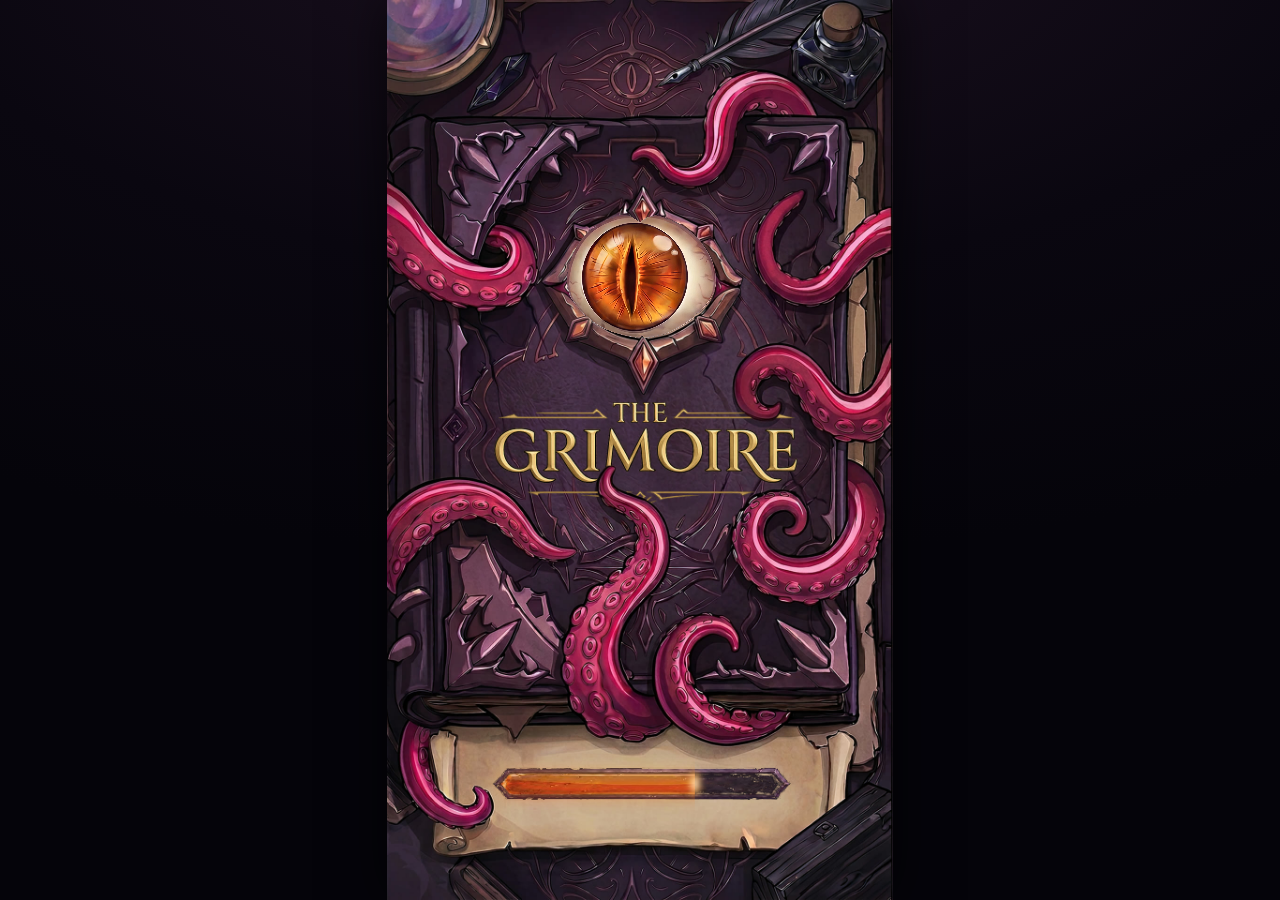
==== index.html @ 3f58298d "Deploy MyGrimoire Mini App" ====
<!doctype html>
<html lang="ru">
  <head>
    <meta charset="UTF-8" />
    <meta name="viewport" content="width=device-width, initial-scale=1.0, maximum-scale=1.0, user-scalable=no, viewport-fit=cover" />
    <title>MyGrimoire</title>
    <link rel="stylesheet" href="fonts/fonts_local.css" />
    <script src="https://telegram.org/js/telegram-web-app.js"></script>
    <script type="module" crossorigin src="./assets/index-CWEwtR5I.js"></script>
    <link rel="stylesheet" crossorigin href="./assets/index-DqoC2lHq.css">
  </head>
  <body>
    <div id="root"></div>
  </body>
</html>
---- fonts/fonts_local.css ----
/* Локальные шрифты макета.

   Noto Serif — ВАРИАТИВНЫЙ (wght 100..900). Раньше здесь стояли отдельные
   @font-face на 400 и 700 поверх одного и того же файла: браузер считал, что
   других начертаний нет, и синтезировал 500/600 (искусственное «ожирение»).
   В макете реально используются Noto Serif Medium 500 (подписи статистики,
   имена квестов) и SemiBold 600 (тексты в баблах) — теперь они настоящие.

   Brawler — статический, только 400/700, кириллицы в нём нет: цифры/латиница
   идут Brawler'ом, всё остальное подхватывает Noto Serif (см. --font-display). */

/* ── Noto Serif variable ─────────────────────────────────────────────────── */
@font-face {
  font-family: 'Noto Serif';
  font-style: normal;
  font-weight: 100 900;
  font-stretch: 100%;
  font-display: swap;
  src: url(NotoSerif-var-lat.woff2) format('woff2');
  unicode-range: U+0000-00FF, U+0131, U+0152-0153, U+02BB-02BC, U+02C6, U+02DA, U+02DC, U+0304, U+0308, U+0329, U+2000-206F, U+20AC, U+2122, U+2191, U+2193, U+2212, U+2215, U+FEFF, U+FFFD;
}
@font-face {
  font-family: 'Noto Serif';
  font-style: normal;
  font-weight: 100 900;
  font-stretch: 100%;
  font-display: swap;
  src: url(NotoSerif-var-latext.woff2) format('woff2');
  unicode-range: U+0100-02BA, U+02BD-02C5, U+02C7-02CC, U+02CE-02D7, U+02DD-02FF, U+0304, U+0308, U+0329, U+1D00-1DBF, U+1E00-1E9F, U+1EF2-1EFF, U+2020, U+20A0-20AB, U+20AD-20C0, U+2113, U+2C60-2C7F, U+A720-A7FF;
}
@font-face {
  font-family: 'Noto Serif';
  font-style: normal;
  font-weight: 100 900;
  font-stretch: 100%;
  font-display: swap;
  src: url(NotoSerif-var-cyr.woff2) format('woff2');
  unicode-range: U+0301, U+0400-045F, U+0490-0491, U+04B0-04B1, U+2116;
}
@font-face {
  font-family: 'Noto Serif';
  font-style: normal;
  font-weight: 100 900;
  font-stretch: 100%;
  font-display: swap;
  src: url(NotoSerif-var-cyrext.woff2) format('woff2');
  unicode-range: U+0460-052F, U+1C80-1C8A, U+20B4, U+2DE0-2DFF, U+A640-A69F, U+FE2E-FE2F;
}

/* ── Brawler (цифры/латиница) ────────────────────────────────────────────── */
@font-face {
  font-family: 'Brawler';
  font-style: normal;
  font-weight: 400;
  font-display: swap;
  src: url(Brawler-400-lat.woff2) format('woff2');
  unicode-range: U+0000-00FF, U+0131, U+0152-0153, U+02BB-02BC, U+02C6, U+02DA, U+02DC, U+0304, U+0308, U+0329, U+2000-206F, U+20AC, U+2122, U+2191, U+2193, U+2212, U+2215, U+FEFF, U+FFFD;
}
@font-face {
  font-family: 'Brawler';
  font-style: normal;
  font-weight: 700;
  font-display: swap;
  src: url(Brawler-700-lat.woff2) format('woff2');
  unicode-range: U+0000-00FF, U+0131, U+0152-0153, U+02BB-02BC, U+02C6, U+02DA, U+02DC, U+0304, U+0308, U+0329, U+2000-206F, U+20AC, U+2122, U+2191, U+2193, U+2212, U+2215, U+FEFF, U+FFFD;
}
---- assets/index-DqoC2lHq.css ----
.overlay-root{position:absolute;top:0;right:0;bottom:0;left:0;z-index:900;opacity:0;transition:opacity .45s ease}.overlay-root.visible{opacity:1}.overlay-backdrop{position:absolute;top:0;right:0;bottom:0;left:0;background:#060403b8;backdrop-filter:blur(5px);-webkit-backdrop-filter:blur(5px)}.overlay-target-glow{position:absolute;border-radius:16px;box-shadow:0 0 22px 6px #fffaf580,0 0 44px 14px #fff0e647;pointer-events:none;animation:targetPulse 1.7s ease-in-out infinite}@keyframes targetPulse{0%,to{box-shadow:0 0 22px 6px #fffaf580,0 0 44px 14px #fff0e647}50%{box-shadow:0 0 30px 9px #ffffffb3,0 0 56px 20px #fff5eb66}}.overlay-content{position:absolute;left:16px;right:16px;display:flex;align-items:flex-start;gap:12px;pointer-events:none}.overlay-bubble{flex:1;background:#1a1310;border:1px solid #4a3422;border-radius:4px 14px 14px;padding:14px 16px;font-size:15px;line-height:1.45;color:var(--txt);box-shadow:0 6px 24px #00000080;animation:bubbleIn .5s ease both}@keyframes bubbleIn{0%{opacity:0;transform:translateY(10px)}to{opacity:1;transform:translateY(0)}}.overlay-catcher{position:absolute;top:0;right:0;bottom:0;left:0;z-index:900}.tutor-head{position:absolute;left:4%;top:56.7%;width:37.2%;height:auto;filter:drop-shadow(0 6px 16px rgba(0,0,0,.55));transform-origin:30% top;animation:tutorHeadIn .5s cubic-bezier(.22,1.2,.4,1) both,headIdle 3.6s ease-in-out .5s infinite;z-index:2;pointer-events:none}@keyframes tutorHeadIn{0%{opacity:0;transform:translateY(-30px) scale(.9)}to{opacity:1;transform:translateY(0) scale(1)}}.tutor-bubble{position:absolute;left:46%;top:59%;width:44%;aspect-ratio:433 / 243;min-height:0;background:url(../img/tutor_bubble.png) no-repeat;background-size:100% 100%;display:flex;align-items:center;padding:4px 14px 24px 18px;animation:tutorBubbleIn .4s ease .28s both;z-index:2;pointer-events:none}.tutor-text{font-family:var(--font-ui);font-weight:600;font-size:2.96cqw;letter-spacing:.04em;line-height:normal;color:#14101a;width:100%;text-align:center}.topbar{--hud-icon-center-y: calc(3.19cqw + 28.7cqw * 134 / 310 * .52);flex-shrink:0;position:relative;width:100%;height:16.5cqw;z-index:20;padding-top:var(--safe-top)}.hud-plaque{position:absolute;top:3.19cqw;width:28.7cqw;aspect-ratio:310 / 134}.streak-plaque{left:1.76cqw}.souls-plaque{left:29.9cqw}.hud-plaque-bg{position:absolute;top:0;right:0;bottom:0;left:0;width:100%;height:100%;object-fit:fill}.hud-plaque-icon{position:absolute;left:25.3%;top:52%;transform:translate(-50%,-50%);object-fit:contain}.hud-flame{height:63%;width:auto;transform:translate(-50%,-50%) rotate(-12.26deg)}.hud-orb{height:74.6%;width:auto}.hud-plaque-num{position:absolute;left:64.8%;top:50.7%;transform:translate(-50%,-50%);font-family:var(--font-display);font-weight:700;font-size:4.63cqw;color:#f2d0e3;text-shadow:0 0 2.56cqw #c71212;letter-spacing:.04em;white-space:nowrap}.souls-plaque .hud-plaque-num{text-shadow:0 0 2.56cqw rgba(240,140,40,.85)}.freeze-badge{position:absolute;left:62cqw;top:5cqw;display:flex;align-items:center;gap:5px;font-size:3cqw;color:var(--frost);background:#3c6e8c40;border:1px solid rgba(120,180,210,.35);border-radius:20px;padding:1cqw 2.5cqw;z-index:5}.gear-btn{position:absolute;left:87cqw;top:calc(var(--hud-icon-center-y) - 5cqw);width:10cqw;height:10cqw;background:none;border:0;padding:0;z-index:5;filter:drop-shadow(0 4px 8px rgba(0,0,0,.6))}.gear-plate{position:absolute;top:0;right:0;bottom:0;left:0;width:100%;height:100%;object-fit:contain}.gear-icon{position:absolute;left:50%;top:50%;width:60%;height:60%;transform:translate(-50%,-50%);object-fit:contain}.tabbar{flex-shrink:0;position:relative;width:100%;aspect-ratio:1080 / 344;z-index:10;margin-bottom:var(--safe-bottom)}.tabbar-bg{position:absolute;top:0;right:0;bottom:0;left:0;width:100%;height:100%;object-fit:contain;object-position:bottom;pointer-events:none}.tab-soul-frost-source{position:absolute;left:39.63%;top:18.9%;width:20.74%;aspect-ratio:1;object-fit:fill;opacity:0;pointer-events:none}.tab-zone{position:absolute;top:0;bottom:0;width:20%;background:none;z-index:2;outline:none}.tab-zone:focus,.tab-zone:focus-visible{outline:none}.tab-zone:active{transform:scale(.96)}.tab-active-replacement{position:absolute;aspect-ratio:1;transform:translate(-50%,-50%);pointer-events:none;z-index:2}.tab-active-eraser{position:absolute;top:0;right:0;bottom:0;left:0;background:#221823;-webkit-mask-image:var(--inactive-icon-mask);mask-image:var(--inactive-icon-mask);-webkit-mask-repeat:no-repeat;mask-repeat:no-repeat;-webkit-mask-position:center;mask-position:center;-webkit-mask-size:115% 115%;mask-size:115% 115%;transform:translate(var(--eraser-x, 0%),var(--eraser-y, 0%))}.tab-active-icon{position:absolute;top:0;right:0;bottom:0;left:0;width:100%;height:100%;object-fit:contain;filter:drop-shadow(0 0 7px rgba(255,150,50,.7))}.tab-dot{position:absolute;top:45.6%;width:1.8%;aspect-ratio:1;transform:translate(-50%);border-radius:50%;background:radial-gradient(circle at 40% 35%,#ffd27a,#ff8a2a 40%,#f0561e 75%);box-shadow:0 0 4px 1px #ff8c28d9;z-index:3;animation:dotPulse 1.6s ease-in-out infinite}@keyframes dotPulse{0%,to{transform:translate(-50%) scale(1);opacity:.95}50%{transform:translate(-50%) scale(1.15);opacity:1}}.popup-backdrop{position:fixed;top:0;right:0;bottom:0;left:0;z-index:800;background:#050302b3;backdrop-filter:blur(5px);-webkit-backdrop-filter:blur(5px);display:flex;align-items:center;justify-content:center;padding:24px;animation:fadeInPlain .45s ease}.popup-plaque{position:relative;z-index:2;background:linear-gradient(180deg,#1e1510,#110b07);border:1px solid var(--line2);border-radius:18px;padding:22px 20px;max-width:400px;text-align:center;box-shadow:0 10px 40px #0009;animation:plaqueIn .5s cubic-bezier(.2,.9,.3,1.2) both}.popup-plaque h3{font-size:17px;color:var(--gold);margin-bottom:10px}.popup-plaque p{font-size:14px;line-height:1.45;color:var(--txt);margin:0 0 6px}.popup-hint{font-size:12px!important;color:var(--dim)!important;font-style:italic}.streak-popup h3{color:var(--accent);text-shadow:0 0 14px rgba(255,140,40,.5)}.streak-tutor-backdrop{position:absolute;top:0;right:0;bottom:0;left:0;z-index:800;animation:fadeInPlain .35s ease}.st-dim{position:absolute;top:0;right:0;bottom:0;left:0;background:#0006;backdrop-filter:blur(.7cqw);-webkit-backdrop-filter:blur(.7cqw)}.st-topbar-ghost{position:absolute;top:0;left:0;width:100%;height:17.5cqw;padding-top:var(--safe-top);z-index:3;pointer-events:none}.st-bubble{position:absolute;left:10.83%;top:9.79%;width:42.04%;aspect-ratio:454 / 262.664;z-index:2;animation:plaqueIn .5s cubic-bezier(.2,.9,.3,1.2) both}.st-bubble-bg{position:absolute;top:0;right:0;bottom:0;left:0;width:100%;height:100%}.st-bubble-text{position:absolute;left:13.4%;top:22.8%;width:81%;font-family:var(--font-ui);font-weight:600;font-size:2.96cqw;letter-spacing:.04em;line-height:normal;color:#000}.st-head{position:absolute;left:48.43%;top:12.76%;width:37.96%;z-index:2;animation:stHeadIn .55s cubic-bezier(.2,.8,.3,1.1) both,headIdle 3.6s ease-in-out .55s infinite}@keyframes stHeadIn{0%{opacity:0;transform:translate(9%) scale(.92)}to{opacity:1;transform:translate(0) scale(1)}}.chestfull-backdrop{position:absolute;top:0;right:0;bottom:0;left:0;z-index:800;animation:fadeInPlain .35s ease}.cf-ghost{z-index:2;pointer-events:none}.cf-upg-glow .up-chest{filter:drop-shadow(0 0 2.78cqw rgba(255,255,255,.95))}.cf-head{position:absolute;left:1.2%;top:9.58%;width:37.96%;--head-flip: -1;transform:scaleX(-1);z-index:3;animation:cfHeadIn .55s cubic-bezier(.2,.8,.3,1.1) both,headIdle 3.6s ease-in-out .55s infinite}@keyframes cfHeadIn{0%{opacity:0;transform:scaleX(-1) translate(-9%) scale(.92)}to{opacity:1;transform:scaleX(-1) translate(0) scale(1)}}.cf-bubble{position:absolute;left:34.26%;top:4.69%;width:42.5%;aspect-ratio:459 / 331.6;z-index:3;animation:plaqueIn .5s cubic-bezier(.2,.9,.3,1.2) both}.cf-bubble-bg{position:absolute;top:0;right:0;bottom:0;left:0;width:100%;height:100%;transform:scaleX(-1)}.cf-bubble-text{position:absolute;left:6.3%;top:23.2%;width:92%;font-family:var(--font-ui);font-weight:600;font-size:2.87cqw;letter-spacing:.04em;line-height:normal;color:#000}.achpop-backdrop{position:absolute;top:0;right:0;bottom:0;left:0;z-index:800;animation:fadeInPlain .35s ease}.achpop-glow{position:absolute;left:26%;top:22%;width:48%;height:40%;z-index:1;border-radius:41px;background:#9a183a99;filter:blur(34px);pointer-events:none}.achpop-stage{position:absolute;top:0;right:0;bottom:0;left:0;z-index:2}.achpop-stage .particles{position:absolute;left:50%;top:38%;z-index:0}.achpop-stage .particles span{background:radial-gradient(circle,#cfa9bd,#8a5c78 45%,#3d2434);box-shadow:0 0 9px #be649699;opacity:.9}.achpop-tile,.achpop-plate{z-index:2}.achpop-tile{position:absolute;left:28.97%;top:25.63%;width:43.92%;aspect-ratio:1;border-radius:.925926cqw;box-shadow:0 .462963cqw .462963cqw #f2d5e44d;overflow:hidden;animation:plaqueIn .5s cubic-bezier(.2,.9,.3,1.2) both}.achpop-tile:before{content:"";position:absolute;left:-4.2%;top:-7.84%;width:109.57%;height:116.61%;background:url(../img/ach_row_stone_figma.png) 0 0 / 100% 100% no-repeat;pointer-events:none}.achpop-tile-overlay{position:absolute;top:0;right:0;bottom:0;left:0;z-index:1;border-radius:inherit;background:#0000001a;pointer-events:none}.achpop-tile-overlay:after{content:"";position:absolute;top:0;right:0;bottom:0;left:0;border-radius:inherit;padding:.185185cqw;background:linear-gradient(180deg,#654865,#000);-webkit-mask:linear-gradient(#fff 0 0) content-box,linear-gradient(#fff 0 0);-webkit-mask-composite:xor;mask:linear-gradient(#fff 0 0) content-box,linear-gradient(#fff 0 0);mask-composite:exclude}.achpop-tile .ach-sprite,.achpop-badge-fallback{z-index:2}.achpop-badge-fallback{position:absolute;top:12%;right:12%;bottom:12%;left:12%;width:76%;height:76%;object-fit:contain}.achpop-plate{position:absolute;left:28.98%;top:51.72%;width:44.07%;aspect-ratio:476 / 182;border-radius:10px;background:url(../img/ach_tile.png) center / cover no-repeat;overflow:hidden;animation:plaqueIn .55s cubic-bezier(.2,.9,.3,1.2) both}.achpop-plate-inner{position:absolute;top:0;right:0;bottom:0;left:0;border:2px solid #654865;border-radius:10px;background:#0000001a;box-shadow:0 5px 5px #f3d3e34d}.achpop-text{position:absolute;left:6%;right:6%;top:50%;transform:translateY(-50%);text-align:center;font-family:var(--font-ui);font-size:3.24cqw;line-height:1.44;color:#fff}.achpop-name{font-weight:400}.achpop-desc{font-weight:400;opacity:.92;font-size:.82em}.ach-popup-wrap{position:relative;display:flex;align-items:center;justify-content:center}.ach-popup{position:relative;z-index:2;display:flex;flex-direction:column;align-items:center;animation:plaqueIn .5s cubic-bezier(.2,.9,.3,1.2) both}.ach-popup-badge{width:clamp(150px,37cqw,230px);height:auto;filter:drop-shadow(0 0 22px rgba(200,30,50,.55)) drop-shadow(0 8px 16px rgba(0,0,0,.5))}.ach-popup-plate{margin-top:-4px;width:clamp(210px,61cqw,340px);background:linear-gradient(180deg,#322338,#1c1220);border:1.5px solid #4a3050;border-radius:12px;padding:12px 16px;text-align:center;box-shadow:0 8px 22px #00000080}.ach-popup-name{font-family:var(--font-display);font-size:16px;color:var(--gold);margin-bottom:4px}.ach-popup-desc{font-size:12.5px;line-height:1.4;color:var(--txt)}.particles{position:absolute;z-index:1;left:50%;top:50%;pointer-events:none}.particles span{position:absolute;border-radius:50%;background:radial-gradient(circle,#ffd9a0,#ff9a3c 70%);box-shadow:0 0 8px #ffaa46e6}.quest-tutor{position:absolute;top:0;right:0;bottom:0;left:0;z-index:60;pointer-events:none}.qt-dim{position:absolute;top:0;right:0;bottom:0;left:0;background:#0006;backdrop-filter:blur(.7cqw);-webkit-backdrop-filter:blur(.7cqw)}.qt-plus-glow{position:absolute;object-fit:contain;pointer-events:none;filter:drop-shadow(0 0 1.3cqw rgba(255,255,255,.95)) drop-shadow(0 0 2.78cqw rgba(255,255,255,.55));animation:qtPlusPulse 1.6s ease-in-out infinite}@keyframes qtPlusPulse{0%,to{filter:drop-shadow(0 0 1.1cqw rgba(255,255,255,.8)) drop-shadow(0 0 2.2cqw rgba(255,255,255,.4))}50%{filter:drop-shadow(0 0 1.6cqw rgba(255,255,255,1)) drop-shadow(0 0 3.4cqw rgba(255,255,255,.65))}}.qt-head-wrap{position:absolute;left:23.8%;top:56.3%;width:37.96%}.qt-head{display:block;width:100%;height:auto;transform-origin:50% 85%;filter:drop-shadow(0 6px 16px rgba(0,0,0,.55));animation:qtSummon .68s cubic-bezier(.2,1.4,.4,1) both,qtIdle 3.6s ease-in-out .68s infinite}@keyframes qtSummon{0%{opacity:0;transform:scale(.35) rotate(-16deg);filter:drop-shadow(0 6px 16px rgba(0,0,0,.55)) brightness(2.6) blur(4px)}55%{opacity:1;transform:scale(1.08) rotate(4deg);filter:drop-shadow(0 6px 16px rgba(0,0,0,.55)) brightness(1.3) blur(0)}75%{transform:scale(.96) rotate(-2deg)}to{opacity:1;transform:scale(1) rotate(0);filter:drop-shadow(0 6px 16px rgba(0,0,0,.55)) brightness(1) blur(0)}}@keyframes qtIdle{0%,to{transform:scale(1) rotate(0) translateY(0)}50%{transform:scale(1.015) rotate(-1deg) translateY(-3px)}}.quest-tutor:before{content:"";position:absolute;left:23.8%;top:56.3%;width:37.96%;aspect-ratio:1;transform:translate(-8%) scale(0);border-radius:50%;background:radial-gradient(circle,rgba(255,200,150,.8) 0%,rgba(230,60,90,.35) 45%,transparent 72%);animation:qtFlash .68s ease-out both;pointer-events:none}@keyframes qtFlash{0%{transform:translate(-8%) scale(0);opacity:0}45%{transform:translate(-8%) scale(1.15);opacity:1}to{transform:translate(-8%) scale(1.4);opacity:0}}.qt-bubble{position:absolute;left:59.4%;top:57.9%;width:33.6%;aspect-ratio:363 / 245.6;animation:qtBubbleIn .42s cubic-bezier(.3,1.6,.4,1) both}.qt-bubble-bg{position:absolute;top:0;right:0;bottom:0;left:0;width:100%;height:100%;transform:scaleX(-1)}@keyframes qtBubbleIn{0%{opacity:0;transform:translateY(10px) scale(.85)}to{opacity:1;transform:translateY(0) scale(1)}}.qt-text{position:absolute;left:10%;top:13.8%;width:80%;font-family:var(--font-ui);font-weight:600;font-size:2.96cqw;letter-spacing:.04em;line-height:normal;color:#000;text-align:center}.shop-screen{flex:1;position:relative;overflow:visible}.suc-scene{position:absolute;top:0;right:0;bottom:0;left:0;z-index:1;display:flex;justify-content:center;overflow:hidden}.suc-video{position:absolute;top:-23.79%;left:-8.88%;width:113.97%;height:auto;z-index:2}.suc-glow{position:absolute;top:-23.79%;left:-8.88%;width:113.97%;height:auto;transform:scale(1.03);z-index:1;filter:blur(12px) brightness(2.6) saturate(.4) sepia(1) hue-rotate(-72deg) saturate(2.2);opacity:0;transition:opacity .45s ease}.suc-glow.flash{opacity:.48;transition:opacity .12s ease}.suc-hearts{position:absolute;top:0;right:0;bottom:0;left:0;z-index:4;pointer-events:none;overflow:visible}.suc-heart{position:absolute;color:#ff82afe6;text-shadow:0 0 6px rgba(255,90,150,.65);will-change:transform,opacity}.app-shell.in-app:has(.shop-screen):before{content:"";position:absolute;top:0;right:0;bottom:0;left:0;pointer-events:none;background:linear-gradient(#0003,#0003),url(../img/bg_main.webp) center top / cover no-repeat;filter:blur(.462963cqw);z-index:0}.app-shell.in-app:has(.shop-screen):after{inset:auto;left:-11.851852cqw;top:90cqw;width:122.685185cqw;height:88.796296cqw;background:linear-gradient(180.030313deg,#00000014 14.632%,#0009 99.963%);border-radius:4.62963cqw;filter:blur(4.12037cqw)}.shop-screen .suc-video,.shop-screen .suc-glow{width:129.8cqw;left:-13.81cqw;top:-33.36cqw}.shop-screen .suc-scene{bottom:auto;height:75.260417cqw}.shop-bubble{position:absolute;width:33.703704cqw;height:28.763426cqw;animation:tutorBubbleIn .4s ease both}.shop-bubble:before{content:"";position:absolute;top:0;right:0;bottom:0;left:0;background:url(../img/shop_union.svg) center / contain no-repeat;transform:scaleX(-1)}.suc-bubble,.tutor-bubble-top{top:-.572917cqw;left:60.648148cqw;z-index:3}.shop-bubble-body{position:absolute;top:0;left:0;width:100%;height:86.272242%;box-sizing:border-box;padding:2.777778cqw;display:flex;align-items:center;justify-content:center;font-family:var(--font-ui);font-weight:600;font-size:2.962963cqw;letter-spacing:.04em;line-height:1.25;color:#14101a;text-align:center}.shop-bubble-copy{display:block;width:100%;overflow-wrap:anywhere}.shop-full-catcher{position:absolute;top:0;right:0;bottom:0;left:0;z-index:4}@keyframes tutorBubbleIn{0%{opacity:0;transform:translateY(8px) scale(.96)}to{opacity:1;transform:translateY(0) scale(1)}}.shop-panel{position:absolute;left:1.2%;right:2.23%;top:55.44%;bottom:-3.73%;z-index:3}.shop-panel-frame{position:absolute;top:0;right:0;bottom:0;left:0;background:url(../img/shop_panel_window.png) center / 100% 100% no-repeat;padding:12.03% 7% 9% 9.78%;display:flex;flex-direction:column}.pleasure-list{flex:1;overflow-y:auto;display:flex;flex-direction:column;gap:1.73cqw;scrollbar-width:none}.pleasure-list::-webkit-scrollbar{display:none}.pleasure-row{flex-shrink:0;width:100%;height:12.2cqw;padding:0;border:0;background:none;color:inherit;text-align:left;display:flex;align-items:center;gap:2.22cqw}.pleasure-row:active:not(:disabled){filter:brightness(1.12)}.pleasure-row:disabled{cursor:default}.pleasure-coin{position:relative;width:13.99cqw;aspect-ratio:1;flex-shrink:0;display:flex;align-items:center;justify-content:center}.pleasure-coin-plate{position:absolute;top:0;right:0;bottom:0;left:0;width:100%;height:100%;object-fit:contain}.pleasure-coin-orb{position:absolute;left:14.14%;top:13.28%;width:72.94%;height:72.94%;object-fit:contain}.pleasure-coin-num{position:relative;z-index:1;font-family:var(--font-display);font-weight:700;font-size:2.78cqw;color:#fff;text-shadow:0 1px 2px rgba(0,0,0,.7),0 0 4px rgba(120,50,0,.6)}.pleasure-name{flex:1;min-width:0;font-family:var(--font-ui);font-weight:500;font-size:3.7cqw;line-height:1.2;color:#fff;overflow:hidden;display:-webkit-box;-webkit-line-clamp:2;-webkit-box-orient:vertical}.pleasure-empty{margin:auto;color:var(--dim);font-size:2.9cqw;padding:0 2cqw;text-align:center}.shop-add{position:absolute;left:77.57%;top:64.56%;width:17.74%;aspect-ratio:185 / 153;height:auto;background:none;padding:0;z-index:5;transition:transform .12s ease}.shop-add:active{transform:scale(.9)}.plus-icon{width:100%;height:100%;object-fit:contain;display:block;filter:drop-shadow(0 4px 4px rgba(255,0,13,.7))}.shop-add.glow{z-index:65}.shop-tutor-dim{position:absolute;top:0;right:0;bottom:0;left:0;z-index:60}.shop-dim-backdrop{position:absolute;top:0;right:0;bottom:0;left:0;background:#060403b8;backdrop-filter:blur(5px);-webkit-backdrop-filter:blur(5px)}.shop-study-stage{position:absolute;top:0;right:0;bottom:0;left:0;pointer-events:none}.shop-study-head{position:absolute;left:25.740741cqw;top:106.018519cqw;width:37.962963cqw;transform:scaleX(-1)}.shop-study-bubble{left:59.537037cqw;top:95cqw;height:33.67079cqw}.shop-study-bubble:before{background-image:url(../img/shop_study_union.svg)}.shop-study-bubble .shop-bubble-body{height:88.27256%}.modal-backdrop{position:absolute;top:0;right:0;bottom:0;left:0;z-index:500;background:#040201b3;backdrop-filter:blur(4px);-webkit-backdrop-filter:blur(4px);animation:fadeInPlain .3s ease}.modal-panel{position:absolute;left:5.65%;top:23.7%;width:85.28%;aspect-ratio:1;background:url(../img/shop_popup_panel.png) center / 100% 100% no-repeat;container-type:inline-size}.modal-close{position:absolute;left:88.38%;top:8.79%;width:14.55%;aspect-ratio:1;background:none;padding:0}.modal-close-bg{position:absolute;top:0;right:0;bottom:0;left:0;width:100%;height:100%;object-fit:contain}.modal-close-icon{position:absolute;top:0;right:0;bottom:0;left:0;width:46%;height:46%;margin:auto;object-fit:contain}.modal-label{position:absolute;left:0;right:0;text-align:center;font-family:var(--font-ui);font-weight:500;font-size:4.34cqw;color:#fff;text-shadow:0 0 10px rgba(199,18,18,.5);top:24.54%}.modal-label-price{top:51.03%}.modal-input{position:absolute;left:13.03%;right:13.14%;top:35.5%;height:11.41%;background:none;border:none;border-bottom:.33cqw solid rgba(230,215,235,.55);outline:none;text-align:center;font-family:var(--font-ui);font-size:3.5cqw;color:#fff;padding:0}.modal-input::placeholder{color:#b8a6c0;font-weight:300;font-size:2.71cqw}.tier-row{display:contents}.tier-pill{position:absolute;top:59.17%;width:24.97%;height:15.21%;background:url(../img/price_pill_v2.png) center / 100% 100% no-repeat;color:#fff;font-family:var(--font-display);font-weight:700;font-size:5.43cqw;border:0;padding:0;transition:filter .15s ease,transform .15s ease;filter:brightness(.7) saturate(.6)}.tier-pill:nth-of-type(1){left:10.97%}.tier-pill:nth-of-type(2){left:37.02%}.tier-pill:nth-of-type(3){left:63.08%}.tier-pill.selected{filter:brightness(1.15) drop-shadow(0 0 10px rgba(224,49,78,.6))}.modal-submit{position:absolute;left:29.97%;top:77.42%;width:39.96%;aspect-ratio:368 / 148;background:none;border:0;padding:0}.modal-submit-plate{position:absolute;left:50%;transform:translate(-50%);top:-5.74%;width:104.89%;height:113.51%;object-fit:fill}.modal-submit-bg{position:absolute;left:50.54%;transform:translate(-50%);top:16.22%;width:80.43%;height:64.86%;object-fit:fill}.modal-submit-text{position:absolute;left:0;right:0;top:29.73%;text-align:center;font-family:var(--font-ui);font-weight:500;font-size:4.34cqw;color:#fff;text-shadow:0 2px 4px rgba(0,0,0,.6)}.modal-submit:disabled{filter:grayscale(1) brightness(.7);pointer-events:none}.modal-tutor{position:absolute;top:0;right:0;bottom:0;left:0;pointer-events:none}.modal-tutor-head{position:absolute;left:51.14%;top:-30.18%;width:44.52%;height:auto;transform:scaleX(-1)}.modal-tutor-bubble{left:6.40608%;top:-36.916395%;width:49.294246%;height:35.251255%}.modal-tutor-bubble:before{background-image:url(../img/shop_create_union.svg);transform:none}.modal-tutor-bubble .shop-bubble-body{height:88.090831%;padding:3.257329cqw;font-size:3.474484cqw}.shop-create-backdrop .modal-close{border:0}.shop-create-backdrop .modal-close-bg{inset:auto;left:-5.597015%;top:-5.970149%;width:110.447761%;height:110.447761%}.shop-create-backdrop .modal-close-icon{inset:auto;left:-3.731343%;top:-4.477612%;width:111.940299%;height:113.432836%;margin:0}.shop-frozen .shop-add,.shop-frozen .plus-icon,.shop-frozen .qt-plus-glow{filter:none;box-shadow:none;animation:none}.shop-plus-clean{display:block;position:absolute;top:0;right:0;bottom:0;left:0;overflow:hidden;pointer-events:none}.shop-plus-clean img{position:absolute;max-width:none;width:834.15%;height:561.39%;left:-726.08%;top:-154.17%}.shop-study-plus-clean{inset:auto}.startup-loader-wrap{width:100%}.startup-loader{position:relative;width:100%;aspect-ratio:706/317;margin:0 auto}.sl-frame{position:absolute;top:0;right:0;bottom:0;left:0;width:100%;height:100%;z-index:1;display:block;pointer-events:none}.sl-glow{position:absolute;top:0;right:0;bottom:0;left:0;width:100%;height:100%;z-index:2;display:block;pointer-events:none;transform-origin:center;clip-path:inset(0 100% 0 0);opacity:0}.sl-fill{position:absolute;top:0;right:0;bottom:0;left:0;width:100%;height:100%;z-index:3;display:block;pointer-events:none;clip-path:inset(0 100% 0 0)}.sl-edge{position:absolute;top:40%;height:20%;width:14px;left:0;transform:translate(-50%);z-index:4;background:radial-gradient(ellipse,#fff,rgba(255,180,90,.9) 40%,transparent 70%);filter:blur(3px);opacity:0;pointer-events:none}.sl-hud{text-align:center;margin:14px 0 6px;font-weight:700}.sl-hud span:first-child{font-size:28px;color:#ff9a3c;text-shadow:0 0 14px rgba(255,140,40,.55)}.sl-u{font-size:15px;color:#7a6a55;margin-left:2px}.loading-screen{position:absolute;top:0;right:0;bottom:0;left:0;overflow:hidden;background:#0a0807;z-index:100}.loading-cover{position:absolute;top:0;right:0;bottom:0;left:0}.loading-bg{position:absolute;top:0;right:0;bottom:0;left:0;width:100%;height:100%}.loading-eye{position:absolute;left:33.66%;top:22%;width:32.3%;aspect-ratio:1;pointer-events:none}.loading-eye-video{width:100%;height:100%;object-fit:contain}.loading-bar{position:absolute;left:17.13%;width:65.37%;top:78.8%}.onboarding{position:absolute;top:0;right:0;bottom:0;left:0;z-index:90;background:#120c14;overflow:hidden;display:flex}.ob-cover{position:absolute;top:0;right:0;bottom:0;left:0;background:url(../img/paper.webp) center / 100% 100% no-repeat;container-type:inline-size}.ob-step{position:absolute;top:0;right:0;bottom:0;left:0}.ob-title{position:absolute;font-family:var(--font-ui);font-weight:700;font-size:4.7cqw;line-height:1.32;color:#1f150c;text-align:center}.ob-hint{position:absolute;font-size:3.1cqw;line-height:1.4;color:#4a3a28;text-align:center}.ob-btn{position:absolute;aspect-ratio:560 / 227;display:flex;align-items:center;justify-content:center;background:none;padding:0;transition:transform .12s ease,filter .2s ease;filter:drop-shadow(0 6px 10px rgba(0,0,0,.45))}.ob-btn-bg{position:absolute;top:0;right:0;bottom:0;left:0;width:100%;height:100%;object-fit:fill}.ob-btn-text{position:relative;font-family:var(--font-ui);font-weight:600;font-size:3.6cqw;color:#ded3e6;text-shadow:0 1px 4px rgba(0,0,0,.85);white-space:nowrap}.ob-btn:active{transform:scale(.97)}.ob-btn:disabled{pointer-events:none}.ob-btn:disabled .ob-btn-bg{filter:grayscale(1) brightness(2.1) contrast(.75)}.ob-btn:disabled .ob-btn-text{color:#b5b0bc;text-shadow:0 1px 2px rgba(0,0,0,.35)}.ob-subtitle{position:absolute;left:0;right:0;text-align:center;font-size:3.1cqw;color:#4a3a28}.ob-options{position:absolute;top:36%;left:16%;right:16%;display:flex;flex-direction:column;gap:.7cqw}.ob-opt{position:relative;width:100%;aspect-ratio:634 / 115;display:flex;align-items:center;justify-content:center;padding:0;background:url(../img/btn_option.png) center / 100% 100% no-repeat;transition:transform .12s ease,filter .2s ease}.ob-opt-text{position:relative;font-family:var(--font-ui);font-size:3.2cqw;color:#fff;text-shadow:0 1px 3px rgba(0,0,0,.8);padding:0 4%;text-align:center}.ob-opt:active{transform:scale(.98)}.ob-custom-row{display:flex;align-items:center;justify-content:center;gap:3%;padding:0 6%}.ob-input.ob-input-inline{position:relative;flex:1;font-size:3cqw;border-bottom-color:#e6d7eb8c;color:#fff}.ob-input.ob-input-inline::placeholder{color:#c8b4d4}.ob-custom-go{position:relative;flex-shrink:0;width:11%;aspect-ratio:1;border-radius:10px;background:linear-gradient(180deg,#7a2f52,#4a1730);border:1.5px solid #a8506a;color:#ffd6e2;font-size:4.5cqw;font-weight:700}.ob-custom-go:disabled{filter:grayscale(1) brightness(.62)}.ob-input-zone{position:absolute}.ob-input{width:100%;background:none;border:none;border-bottom:2px solid #2a1d12;outline:none;text-align:center;font-family:var(--font-ui);font-size:3.4cqw;color:#1f150c;padding:4px 2px 8px}.ob-input::placeholder{color:#8a7457;font-size:2.9cqw}.ob-reward-chest{position:absolute;left:16.5%;top:44.4%;width:42.2%;filter:drop-shadow(0 10px 24px rgba(30,15,25,.55))}.ob-reward-soul-wrap{position:absolute;left:61.1%;top:52.9%;width:10.6%;aspect-ratio:1;display:flex;align-items:center;justify-content:center}.ob-soul-glow{position:absolute;top:-35%;right:-35%;bottom:-35%;left:-35%;border-radius:50%;background:radial-gradient(circle,rgba(255,240,220,.32) 0%,rgba(255,220,180,.14) 45%,transparent 72%);filter:blur(2px)}.ob-reward-soul{position:relative;width:100%;filter:drop-shadow(0 4px 10px rgba(0,0,0,.4))}.ob-blackout{position:absolute;top:0;right:0;bottom:0;left:0;background:#000;opacity:0;pointer-events:none;transition:opacity .45s ease;z-index:5}.ob-blackout.on{opacity:1;pointer-events:auto}.soul-loader{position:relative;width:100%;aspect-ratio:875/200;margin:0 auto;will-change:transform}.sol-frame{position:absolute;top:0;right:0;bottom:0;left:0;width:100%;height:100%;z-index:1;display:block;pointer-events:none}.sol-aura,.sol-flashAura{position:absolute;top:0;right:0;bottom:0;left:0;z-index:0;pointer-events:none;transform-origin:center}.sol-aura{background:#f23;filter:blur(7px);transform:scale(1.05);opacity:0}.sol-flashAura{background:radial-gradient(ellipse,#ffd0d0,#ff2a3e 60%);filter:blur(11px);transform:scale(1.09);opacity:0}.sol-well{position:absolute;top:0;right:0;bottom:0;left:0;z-index:2}.sol-fill{position:absolute;top:0;right:0;bottom:0;left:0;width:100%;height:100%;object-fit:fill;clip-path:inset(0 100% 0 0);transition:clip-path .8s cubic-bezier(.2,.75,.25,1)}.sol-edge{position:absolute;top:40%;height:20%;width:16px;left:0;transform:translate(-50%);z-index:3;background:radial-gradient(ellipse,rgba(255,150,160,.9),rgba(255,70,90,.55) 45%,transparent 72%);filter:blur(4px);opacity:0;transition:left .8s cubic-bezier(.2,.75,.25,1),opacity .3s;pointer-events:none}.soul-loader.full .sol-fill{animation:solBlink 1.1s ease-in-out infinite}@keyframes solBlink{0%,to{filter:brightness(1)}50%{filter:brightness(1.35) saturate(1.2)}}.sol-bolts{position:absolute;top:0;right:0;bottom:0;left:0;width:100%;height:100%;z-index:3;pointer-events:none;overflow:visible}.chest-screen{flex:1;position:static;overflow:visible}.chest-bg{position:absolute;top:0;right:0;bottom:0;left:0;z-index:0;overflow:hidden;pointer-events:none}.chest-bg img{position:absolute;left:-18.06%;top:-31.41%;width:130.93%;height:131.93%;object-fit:cover}.chest-darkhalo{position:absolute;left:16.39%;top:20.31%;width:66.3%;height:37.3%;z-index:2;pointer-events:none;border-radius:50%;background:#0009;filter:blur(15.925926cqw)}.chest-vignette{position:absolute;left:-11.296296%;top:-1.40625%;width:122.685185%;height:101.979167%;z-index:0;pointer-events:none;border-radius:4.62963cqw;filter:blur(4.12037cqw);background:linear-gradient(180.06deg,#0000001b 14.63%,#000c 99.96%)}.app-shell.in-app:has(>div.chest-screen):after,.app-shell.in-app.frozen:has(>div.chest-screen):after{display:none}.chest-effect-defs{position:absolute;pointer-events:none}.upgrade-btn{position:absolute;top:13.49%;left:77.18%;width:21.11%;background:none;border:0;padding:0;z-index:5}.up-chest{display:block;width:100%;filter:drop-shadow(0 0 15px rgba(255,255,255,.5))}.up-arrow{position:absolute;left:60.3%;top:6.1%;width:30.3%;height:39.04%;object-fit:cover}.up-label{display:block;margin-top:2%;font-family:var(--font-display);font-weight:700;font-size:max(11px,2.31cqw);color:#fff;text-shadow:0 0 14px #c71212;letter-spacing:.5px;opacity:.95;white-space:nowrap;text-align:center}.up-label.ok{text-shadow:0 0 14px #c71212,0 0 26px rgba(255,255,255,.4)}.chest-screen .upgrade-btn{height:21.111111cqw}.chest-screen .up-chest{filter:drop-shadow(0 0 .694444cqw #fff)}.chest-screen .up-arrow{display:block;background-image:url(../img/upgrade_arrow_figma_source.png);background-repeat:no-repeat;background-size:182.7% 141.8%;background-position:49.6% 48.8%;filter:drop-shadow(0 0 1.259259cqw #e17222)}.chest-screen .up-label{position:absolute;top:81.744385%;left:0;width:100%;margin:0;font-family:var(--font-ui);font-size:2.314815cqw;line-height:1.2;letter-spacing:.092593cqw;opacity:1;text-shadow:0 0 2.564815cqw #c71212}.snowflake-btn{position:absolute;left:5.93%;top:53.49%;width:14.54%;background:none;border:0;padding:0;z-index:5}.snowflake-btn img{display:block;width:100%;filter:drop-shadow(0 0 2px rgba(188,251,255,.3)) drop-shadow(0 0 20px rgba(255,255,255,.5))}.app-shell.frozen:has(>.chest-screen)>.frost-counter{display:none}.chest-freeze-counter{position:absolute;z-index:102;top:19cqw;left:50%;transform:translate(-50%);min-width:18.703704cqw;height:7.407407cqw;box-sizing:border-box;display:flex;align-items:center;justify-content:center;gap:.925926cqw;padding:0 1.111111cqw;white-space:nowrap;font-family:var(--font-ui);font-size:3.2cqw;color:#eaffff;text-shadow:0 1px 3px rgba(0,0,0,.6)}.chest-freeze-counter:before{content:"";position:absolute;top:.185185cqw;right:.185185cqw;bottom:.185185cqw;left:.185185cqw;z-index:-1;border-radius:5.648148cqw;background:#654865;mix-blend-mode:multiply}.chest-freeze-counter:after{content:"";position:absolute;top:0;right:0;bottom:0;left:0;z-index:-1;box-sizing:border-box;border:.185185cqw solid transparent;border-radius:5.833333cqw;background:linear-gradient(0deg,#644864,#000) border-box;-webkit-mask:linear-gradient(#000 0 0) padding-box,linear-gradient(#000 0 0);-webkit-mask-composite:xor;mask:linear-gradient(#000 0 0) padding-box,linear-gradient(#000 0 0);mask-composite:exclude;pointer-events:none}.chest-freeze-counter img{display:block;width:3.703704cqw;height:4.62963cqw;object-fit:contain;flex:none}.app-shell.frozen .chest-screen .chest-hero,.app-shell.frozen .chest-screen .chest-bar,.app-shell.frozen .chest-screen .snowflake-btn{z-index:102}.chest-hero{position:absolute;top:22.5%;left:19.63%;width:62.59%;z-index:3;filter:drop-shadow(0 0 2.78cqw rgba(255,255,255,.55)) drop-shadow(0 0 7.41cqw rgba(255,255,255,1));transition:filter .8s ease}.chest-screen .chest-hero{filter:url(#chest-figma-glow);transition:none}.chest-screen .chest-layer{-webkit-mask-size:100% 100%;mask-size:100% 100%;-webkit-mask-repeat:no-repeat;mask-repeat:no-repeat}.chest-back{position:relative;display:block;width:100%;height:auto;z-index:1}.chest-front{position:absolute;top:0;left:0;width:100%;height:auto;z-index:3;pointer-events:none}.souls-counter{position:absolute;top:54.53%;left:0;right:0;text-align:center;z-index:4;pointer-events:none}.souls-big{font-family:var(--font-display);font-weight:700;font-size:13.89cqw;line-height:1;color:#fff;text-shadow:0 4px 30px #c71212,0 2px 30px rgba(255,255,255,.5)}.souls-word{font-family:var(--font-display);font-size:4.63cqw;color:#fff;text-shadow:0 4px 30px #c71212,0 2px 30px rgba(255,255,255,.5);margin-top:1.1%}.chest-bar{position:absolute;left:9.07%;width:81.86%;top:68.8%;z-index:3}.quests-screen{flex:1;position:relative;display:flex;flex-direction:column;overflow:hidden;padding:0 16px 10px}.app-shell.in-app:has(>.quests-screen):before{content:"";position:absolute;top:0;right:0;bottom:0;left:0;pointer-events:none;background:linear-gradient(#0003,#0003),url(../img/bg_main.webp) center top / cover no-repeat;filter:blur(.462963cqw);z-index:0}.app-shell.in-app:has(>.quests-screen):after{inset:auto;left:-11.296296cqw;top:97.592593cqw;width:122.685185cqw;height:81.018519cqw;border-radius:4.62963cqw;background:linear-gradient(180.027657deg,#00000014 14.632%,#0009 99.963%);filter:blur(4.12037cqw)}.quest-list{flex:1;display:flex;flex-direction:column;gap:10px;padding-bottom:80px;overflow-x:hidden;scrollbar-width:none;-ms-overflow-style:none}.quest-list::-webkit-scrollbar{display:none}.quest-empty{color:var(--dim);text-align:center;margin-top:60px;font-size:14px}.quest-row{position:relative;display:flex;align-items:center;gap:3%;padding:1.2% 1.5%;max-height:90px;transition:opacity .5s ease,transform .5s ease,max-height .55s ease .1s,padding .55s ease .1s,margin .55s ease .1s;overflow:visible}.quest-row:before{content:"";position:absolute;left:7%;right:0;top:4%;bottom:4%;background:#00000080;filter:blur(5px);z-index:0}.quest-row.vanish{opacity:0;transform:translate(26px);max-height:0;padding-top:0;padding-bottom:0;margin-bottom:-10px;border-width:0}.quest-info{flex:1;min-width:0;position:relative;z-index:1}.quest-name{font-family:var(--font-ui);font-weight:500;font-size:4.63cqw;letter-spacing:.04em;color:#fff;overflow:hidden;text-overflow:ellipsis;white-space:nowrap}.quest-date{font-family:var(--font-ui);font-weight:300;font-size:2.78cqw;letter-spacing:.04em;color:#ffffffeb;margin-top:1%}.quest-check{flex-shrink:0;position:relative;width:12.6cqw;aspect-ratio:1;background:url(../img/gear_stone.png) center / contain no-repeat;border:0;padding:0;z-index:1;transition:transform .15s}.quest-check:active{transform:scale(.92)}.quest-check-mark{position:absolute;left:12%;top:15%;width:78%;height:65%;overflow:hidden;pointer-events:none}.quest-check-mark img{position:absolute;width:834.15%;height:561.39%;left:-449.59%;top:-159.13%;max-width:none}.quest-diff{flex-shrink:0;display:flex;gap:2px}.quest-diff-star{width:15px;height:15px;object-fit:contain;opacity:.9}.quests-add{position:absolute;right:.46%;bottom:0;width:21.76cqw;aspect-ratio:235 / 195;height:auto;background:none;padding:0;z-index:10;transition:transform .12s ease}.quests-add:active{transform:scale(.9)}.quests-add .plus-icon{position:relative;width:100%;height:100%;display:block;overflow:hidden;filter:drop-shadow(0 .37037cqw .37037cqw rgba(255,0,13,.7))}.quests-add .plus-icon img{position:absolute;width:834.15%;height:561.39%;left:-726.08%;top:-154.17%;max-width:none}.app-shell.frozen .quests-add .plus-icon,.app-shell.frozen .quest-tutor .qt-plus-glow{filter:none}.app-shell.frozen .quest-tutor .qt-plus-glow{display:none}.quests-add.glow{z-index:70}.quest-modal-panel{position:absolute;left:8.24%;top:23.7%;width:84.17%;aspect-ratio:909 / 1008;background:url(../img/quest_popup_panel.png) center / 97.36% 89.58% no-repeat;background-position:center 4.37%;container-type:inline-size}.quest-modal-close{position:absolute;left:86.91%;top:.2%;width:14.74%;aspect-ratio:153 / 154;background:none;border:0;padding:0}.quest-modal-close-plate,.quest-modal-close-glyph{position:absolute;left:50%;top:50%;transform:translate(-50%,-50%);max-width:none;pointer-events:none}.quest-modal-close-plate{width:14.3cqw;height:14.3cqw}.quest-modal-close-glyph{width:16.5cqw;height:16.72cqw}.quest-modal-label{position:absolute;left:0;right:0;text-align:center;font-family:var(--font-ui);font-weight:400;color:#fff;margin:0}.quest-modal-label-title{top:15.87%;font-size:5.5cqw}.quest-modal-label-diff{top:36.31%;font-size:3.3cqw}.quest-modal-label-date{top:59.33%;font-size:3.3cqw}.quest-modal-input{position:absolute;left:12.6%;width:74.8%;top:25.6%;height:8.4%;background:none;border:none;border-bottom:.33cqw solid rgba(230,215,235,.75);outline:none;text-align:center;font-family:var(--font-ui);font-size:3.85cqw;color:#fff;padding:0}.quest-modal-input::placeholder{color:#d8ccdd;font-weight:300;font-size:2.75cqw}.quest-diff-row{display:contents}.quest-diff-btn{position:absolute;top:42.76%;width:18.48%;height:16.17%;background:none;border:0;padding:0;transition:transform .12s ease}.quest-diff-btn:nth-of-type(1){left:19.03%}.quest-diff-btn:nth-of-type(2){left:40.81%}.quest-diff-btn:nth-of-type(3){left:62.6%}.quest-diff-btn img{width:100%;height:100%;object-fit:contain}.quest-diff-btn:active{transform:scale(.92)}.quest-date-row{display:contents}.quest-date-plate{position:absolute;top:65.28%;width:24.42%;height:13.69%;background:url(../img/price_pill_v2.png) center / 100% 100% no-repeat;display:flex;align-items:center;justify-content:center}.quest-date-plate:nth-of-type(1){left:12.98%}.quest-date-plate:nth-of-type(2){left:37.79%}.quest-date-plate:nth-of-type(3){left:62.71%}.quest-date-plate input{width:100%;height:100%;background:none;border:none;outline:none;text-align:center;font-family:var(--font-display);font-weight:700;font-size:5.5cqw;line-height:1;color:#fff;padding:0;-moz-appearance:textfield}.quest-date-plate input::-webkit-outer-spin-button,.quest-date-plate input::-webkit-inner-spin-button{-webkit-appearance:none;margin:0}.quest-date-plate span{position:absolute;top:100%;left:0;right:0;text-align:center;font-family:var(--font-ui);font-size:2.75cqw;color:#fff}.quest-modal-submit{position:absolute;left:50%;transform:translate(-50%);top:85.32%;width:40.48%;aspect-ratio:368 / 148;background:none;border:0;padding:0}.quest-modal-submit:disabled{filter:grayscale(1) brightness(.7);pointer-events:none}.ach-screen{flex:1;position:static;overflow:visible}.ach-bg{position:absolute;top:0;right:0;bottom:0;left:0;z-index:0;overflow:hidden;pointer-events:none;filter:blur(.462963cqw)}.ach-bg img{position:absolute;left:-18.06%;top:-31.3%;width:130.28%;height:131.3%;object-fit:cover}.ach-bg-tint{position:absolute;top:0;right:0;bottom:0;left:0;background:#0003}.ach-bottom-shade{position:absolute;left:-11.8%;top:50.2%;width:122.7%;height:49.9%;z-index:0;border-radius:50px;background:linear-gradient(180deg,#00000014 14.6%,#0009);filter:blur(44.5px);pointer-events:none}.ach-stage{position:absolute;top:0;right:0;bottom:0;left:0;z-index:2;pointer-events:none;--ach-scroll-top-fade: 8cqw}.ach-panel{position:absolute;left:50%;transform:translate(-50%);top:14.27%;width:79.63%}.ach-titlebar{position:absolute;left:15.37%;top:12.19%;width:70.19%;aspect-ratio:758 / 220;display:flex;align-items:center;justify-content:center}.ach-titlebar img{position:absolute;top:0;right:0;bottom:0;left:0;width:100%;height:100%;object-fit:fill}.ach-title-text{position:relative;font-family:var(--font-ui);font-weight:700;font-size:5.56cqw;color:#fff;text-shadow:0 2px 6px rgba(0,0,0,.8)}.ach-cat{position:absolute;left:0;right:0;top:25.05%;text-align:center;font-family:var(--font-ui);font-weight:700;font-size:4.63cqw;color:#fff}.ach-rows{position:absolute;left:18.68%;width:62.35%;padding:0 1.31cqw 0 1.6cqw;box-sizing:border-box;top:30.16%;height:47%;pointer-events:auto;display:flex;flex-direction:column;justify-content:flex-start;gap:4.1%;overflow-y:auto;overflow-x:hidden;scrollbar-width:none;-ms-overflow-style:none}.ach-rows::-webkit-scrollbar{display:none}.ach-scroll-top-softener{position:absolute;left:18.68%;top:30.16%;width:62.35%;height:var(--ach-scroll-top-fade);z-index:4;pointer-events:none;opacity:0;background:linear-gradient(to bottom,rgba(38,30,47,.1),transparent);-webkit-backdrop-filter:blur(.462963cqw);backdrop-filter:blur(.462963cqw);-webkit-mask-image:linear-gradient(to bottom,#000,transparent);mask-image:linear-gradient(to bottom,#000,transparent)}.ach-scroll-top-softener.is-visible{opacity:1}.ach-row{position:relative;width:100%;aspect-ratio:642 / 161;flex-shrink:0}.ach-row-dodge{position:absolute;top:0;right:-2.2%;bottom:0;left:-2.7%;background:#65486599;border-radius:1.3cqw;mix-blend-mode:color-dodge;pointer-events:none}.ach-tile{position:absolute;left:3.27%;top:12.4%;width:18.69%;aspect-ratio:1;border-radius:10%;border:0;background:none;box-shadow:0 .462963cqw .462963cqw #f2d5e466;overflow:hidden;display:flex;align-items:center;justify-content:center}.ach-tile:before{content:"";position:absolute;left:-4.2%;top:-7.84%;width:109.57%;height:116.61%;background:url(../img/ach_row_stone_figma.png) 0 0 / 100% 100% no-repeat;pointer-events:none}.ach-tile-q{position:relative;z-index:1;font-family:var(--font-ui);font-weight:700;font-size:5cqw;color:#ffffffa6}.ach-sprite{position:absolute;top:0;right:0;bottom:0;left:0;overflow:hidden}.ach-sprite img{position:absolute;max-width:none;pointer-events:none}.ach-tile-icon{position:absolute;left:3.27%;top:12.4%;width:18.69%;height:74.53%;overflow:hidden}.ach-row--first_quest .ach-tile-icon{left:2.8%;top:12.42%;width:19.16%;height:74.53%}.ach-row--five_quests .ach-tile-icon{left:2.65%;top:12.42%;width:18.85%;height:75.78%}.ach-row--first_purchase .ach-tile-icon{left:3.89%;top:16.15%;width:17.45%;height:70.81%}.ach-row--first_upgrade .ach-tile-icon{left:3.27%;top:14.91%;width:18.22%;height:73.91%}.ach-textplate{position:absolute;left:28.04%;right:3.27%;top:12.4%;bottom:13%;border-radius:10%;background:none;box-shadow:0 .462963cqw .462963cqw #f3d3e366;overflow:hidden}.ach-textplate:before{content:"";position:absolute;left:-3.39%;top:-5.98%;width:106.33%;height:111.11%;background:url(../img/ach_row_stone_figma.png) 0 0 / 100% 100% no-repeat;pointer-events:none}.ach-tile-inner,.ach-textplate-inner{position:absolute;top:0;right:0;bottom:0;left:0;border-radius:inherit;background:#0000001a;pointer-events:none}.ach-tile-inner:after,.ach-textplate-inner:after{content:"";position:absolute;top:0;right:0;bottom:0;left:0;border-radius:inherit;padding:.185185cqw;background:linear-gradient(180deg,#654865,#000);-webkit-mask:linear-gradient(#fff 0 0) content-box,linear-gradient(#fff 0 0);-webkit-mask-composite:xor;mask:linear-gradient(#fff 0 0) content-box,linear-gradient(#fff 0 0);mask-composite:exclude}.ach-row-text{position:absolute;left:5.44%;right:4%;top:50%;transform:translateY(-50%);font-family:var(--font-ui);font-size:2.314815cqw;font-style:normal;font-weight:400;font-variation-settings:"CTGR" 0,"wdth" 100;line-height:1.44;letter-spacing:0;font-synthesis:none;color:#fff;white-space:nowrap}.ach-row-name{font-weight:400}.ach-row-desc{font-weight:400;opacity:.92}.ach-nav{position:absolute;top:43.49%;width:10%;aspect-ratio:108 / 239;background:url(../img/ach_arrow_v2.png) center / 77% 90% no-repeat;border:0;padding:0;z-index:5;transition:transform .12s ease}.ach-nav-l{left:1.11%;transform:scaleX(-1);filter:drop-shadow(.277778cqw 0 .324074cqw rgba(255,0,13,.5))}.ach-nav-r{left:88.7%;filter:drop-shadow(.277778cqw 0 .138889cqw rgba(255,0,13,.5))}.ach-nav-l:active{transform:scaleX(-1) scale(.9)}.ach-nav-r:active{transform:scale(.9)}.ach-pagedots{position:absolute;left:0;right:0;top:82%;z-index:5;display:flex;justify-content:center;gap:1.6%}.ach-pagedot{width:1.6%;aspect-ratio:1;border-radius:50%;background:#ffffff47}.ach-pagedot.on{background:#f56;box-shadow:0 0 6px #ff1432cc}.profile-screen{flex:1;position:static;overflow:visible;text-transform:lowercase}.profile-bg{position:absolute;top:0;right:0;bottom:0;left:0;z-index:0;overflow:hidden;pointer-events:none;filter:blur(.462963cqw)}.profile-bg img{position:absolute;left:-18.06%;top:-31.3%;width:130.28%;height:131.3%;object-fit:cover}.profile-bg-tint{position:absolute;top:0;right:0;bottom:0;left:0;background:#0003}.profile-bottom-shade{position:absolute;left:-10.8%;top:50.6%;width:122.7%;height:49.9%;z-index:0;border-radius:50px;background:linear-gradient(180deg,#00000014 14.6%,#0009);filter:blur(44.5px);pointer-events:none}.profile-stage{display:contents}.profile-panel{position:absolute;left:50%;transform:translate(-50%);top:13.75%;width:90.56%;z-index:2}.profile-avatar,.profile-name,.profile-status,.profile-line,.profile-divider,.profile-chest-label,.profile-chest-pill,.profile-stats{z-index:2}.profile-avatar{position:absolute;left:50%;transform:translate(-50%);top:19.95%;width:10.65%;aspect-ratio:1;border-radius:16%;object-fit:cover;background:#d9d9d9e6}.profile-name{position:absolute;left:0;right:0;top:27.76%;text-align:center;font-family:var(--font-ui);font-weight:700;font-size:4.63cqw;color:#fff}.profile-status{position:absolute;left:0;right:0;top:31.5%;text-align:center;font-family:var(--font-ui);font-weight:400;font-size:2.78cqw;color:#fff}.profile-line{position:absolute;left:8%;right:8%;text-align:center;font-family:var(--font-ui);font-weight:400;font-size:2.78cqw;color:#fff;white-space:nowrap;overflow:hidden;text-overflow:ellipsis}.profile-opened{top:34.48%}.profile-goal{top:38.7%}.profile-divider{position:absolute;left:50%;transform:translate(-50%);width:46.1%;height:1.5px;background:linear-gradient(90deg,transparent,rgba(188,160,180,.5) 20%,rgba(188,160,180,.5) 80%,transparent)}.profile-divider-1{top:37.6%}.profile-divider-2{top:41.67%}.profile-chest-label{position:absolute;left:34.26%;transform:translate(-50%);top:44.84%;font-family:var(--font-ui);font-weight:400;font-size:3.7cqw;text-transform:uppercase;text-align:center;white-space:nowrap;color:#fff}.profile-chest-pill{position:absolute;left:45.09%;top:44.06%;width:29.26%;aspect-ratio:316 / 80;display:flex;align-items:center;justify-content:center;border-radius:63px;font-family:var(--font-display);font-weight:700;font-size:3.7cqw;color:#fff;white-space:nowrap}.profile-stats{position:absolute;top:0;right:0;bottom:0;left:0;pointer-events:none}.pstat{position:absolute}.pstat[data-col="0"]{left:18.52%}.pstat[data-col="1"]{left:40.65%}.pstat[data-col="2"]{left:62.78%}.pstat[data-row="0"]{top:50.42%}.pstat[data-row="1"]{top:59.01%}.pstat[data-row="2"]{top:68.2291667%}.pstat-label{width:18.7cqw;height:5.31cqw;display:flex;flex-direction:column;justify-content:flex-end;text-align:center;font-family:var(--font-ui);font-weight:500;font-size:2.31cqw;line-height:1.15;color:#fff}.pstat[data-row="0"] .pstat-pill{margin-top:1.53cqw}.pstat[data-row="1"] .pstat-pill{margin-top:1.9cqw}.pstat[data-row="2"] .pstat-label{width:22.13cqw;margin-left:-1.715cqw;height:3.148148cqw;line-height:3.148148cqw;font-weight:400;white-space:nowrap}.pstat[data-row="2"] .pstat-pill{margin-top:1.851852cqw}.pstat-pill{width:18.7cqw;aspect-ratio:202 / 80;display:flex;align-items:center;justify-content:center;border-radius:63px;font-family:var(--font-display);font-weight:700;font-size:4.63cqw;color:#fff;white-space:nowrap}.pstat-pill{position:relative}.pstat-pill:before,.profile-chest-pill:before{content:"";position:absolute;top:0;right:0;bottom:0;left:0;border:2px solid #4b354b;border-radius:inherit;pointer-events:none}@supports ((-webkit-mask-composite: xor) or (mask-composite: exclude)){.pstat-pill:before,.profile-chest-pill:before{border:0;padding:2px;background:linear-gradient(180deg,#654865,#000);-webkit-mask:linear-gradient(#fff 0 0) content-box,linear-gradient(#fff 0 0);-webkit-mask-composite:xor;mask:linear-gradient(#fff 0 0) content-box,linear-gradient(#fff 0 0);mask-composite:exclude}}.settings-overlay{position:absolute;top:0;right:0;bottom:0;left:0;z-index:500;background:#06030a80;backdrop-filter:blur(7px) brightness(.62);-webkit-backdrop-filter:blur(7px) brightness(.62);display:flex;align-items:center;justify-content:center;animation:fadeInPlain .3s ease}.set-wrap{position:relative;z-index:1;width:85.5%;aspect-ratio:923 / 674;animation:plaqueIn .4s cubic-bezier(.2,.9,.3,1.15) both;container-type:inline-size}.settings-overlay:not(.is-frozen) .set-wrap{top:-1.02cqw}.set-panel-bg{position:absolute;top:0;right:0;bottom:0;left:0;width:100%;height:100%;z-index:1;filter:drop-shadow(0 12px 30px rgba(0,0,0,.6))}.set-titlebar{position:absolute;top:-9.3%;left:8.9%;width:82.1%;aspect-ratio:758 / 220;display:flex;align-items:center;justify-content:center;z-index:3}.set-titlebar img{position:absolute;top:0;right:0;bottom:0;left:0;width:100%;height:100%;object-fit:fill}.set-title-text{position:relative;font-family:var(--font-ui);font-weight:700;font-size:6.5cqw;letter-spacing:.06em;text-transform:uppercase;color:#fff;text-shadow:0 2px 6px rgba(0,0,0,.8)}.set-close{position:absolute;top:-7.5%;right:-5%;width:18%;aspect-ratio:1;padding:0;border:0;background:none;display:flex;align-items:center;justify-content:center;z-index:7}.set-close:before{content:"";position:absolute;top:0;right:0;bottom:0;left:0;z-index:4;background:url(../img/gear_stone.png) center / contain no-repeat;filter:drop-shadow(0 4px 10px rgba(0,0,0,.5));pointer-events:none}.set-close-x{position:absolute;left:50%;top:50%;width:90.25%;height:91.45%;transform:translate(-47.33%,-47.37%);z-index:6;object-fit:contain;pointer-events:none}.set-close:active{transform:scale(.94)}.set-content{position:absolute;top:0;right:0;bottom:0;left:0;z-index:2}.set-lang{position:absolute;left:19.61%;top:30.12%;width:61.32%;height:18.25%;display:flex;align-items:center;justify-content:space-between}.set-arrow{width:20.85%;height:100%;display:flex;align-items:center;justify-content:center;padding:0;border:0;outline:0;-webkit-appearance:none;-moz-appearance:none;appearance:none;background:none}.set-arrow img{width:100%;height:100%;object-fit:contain}.set-arrow:active{transform:scale(.9)}.set-lang-name{flex:1;font-family:var(--font-ui);font-weight:700;font-size:5.4cqw;color:#fff;text-shadow:0 1px 4px rgba(0,0,0,.7);text-align:center}.set-icons{position:absolute;top:0;right:0;bottom:0;left:0;pointer-events:none}.set-icon-btn{position:absolute;display:flex;align-items:center;justify-content:center;pointer-events:auto;padding:0;border:0;outline:0;-webkit-appearance:none;-moz-appearance:none;appearance:none;background:none}.set-icon-btn:nth-child(1){left:12.68%;top:54.01%;width:23.62%;aspect-ratio:218 / 154}.set-icon-btn:nth-child(2){left:39.11%;top:54.6%;width:21.67%;aspect-ratio:200 / 150}.set-icon-btn:nth-child(3){left:65.33%;top:54.6%;width:21.67%;aspect-ratio:200 / 150}.set-icon-btn img{width:100%;height:100%;object-fit:contain;transition:filter .2s}.set-icon-btn:active{transform:scale(.95)}.set-star{position:absolute;font-size:6.5cqw;color:#fff;text-shadow:0 0 10px rgba(255,255,255,.55);pointer-events:none}.set-wide-row{position:absolute;left:11.38%;top:82.79%;width:76.92%;height:20.03%;display:flex;justify-content:space-between}.settings-overlay.is-frozen .set-wrap{left:-1.48%;top:-.56cqw}.settings-overlay.is-frozen{background:#0006;backdrop-filter:blur(7.5px);-webkit-backdrop-filter:blur(7.5px)}.set-frozen-tone{position:absolute;left:-5.83cqw;top:-4.54cqw;width:111.67cqw;height:185.37cqw;z-index:2;pointer-events:none;background:#b5e6e1cc;mix-blend-mode:overlay}.set-close-frozen-x{position:absolute;left:80.19cqw;top:52.5cqw;width:13.89cqw;height:14.07cqw;z-index:3;object-fit:contain;pointer-events:none;transform:translate(1.09cqw,.96cqw)}.set-wide-btn{position:relative;width:47.46%;height:100%;display:flex;align-items:center;justify-content:center;overflow:hidden;background:none;border:0;outline:0;-webkit-appearance:none;-moz-appearance:none;appearance:none;border-radius:0;box-shadow:none;padding:0}.set-wide-bg{position:absolute;left:-6.69%;top:-49.32%;width:113.81%;height:204.51%;max-width:none;pointer-events:none}.set-wide-text{position:relative;z-index:1;width:82%;font-family:var(--font-ui);font-weight:600;font-size:2.4cqw;line-height:1.15;color:#fff;text-align:center;white-space:pre-line;text-shadow:0 1px 3px rgba(0,0,0,.7)}.set-wide-btn:active{transform:scale(.96)}.donate-thanks{position:absolute;bottom:2%;left:0;right:0;font-size:3cqw;color:var(--gold);text-align:center;margin:0}.set-version{position:absolute;bottom:-8%;left:0;right:0;font-size:11px;color:#6a5568;text-align:center}.settings-overlay.is-frozen .set-version{display:none}@keyframes fadeInPlain{0%{opacity:0}to{opacity:1}}@keyframes plaqueIn{0%{opacity:0;transform:scale(.85) translateY(14px)}to{opacity:1;transform:scale(1) translateY(0)}}.freeze-first-overlay{position:absolute;top:0;right:0;bottom:0;left:0;z-index:700;background:#040302b8;backdrop-filter:blur(5px);-webkit-backdrop-filter:blur(5px);animation:fzFadeIn .3s ease}@keyframes fzFadeIn{0%{opacity:0}to{opacity:1}}.fz-first-head{position:absolute;left:5%;bottom:30%;width:42%;height:auto;filter:drop-shadow(0 6px 16px rgba(0,0,0,.55));transform-origin:50% 85%;animation:fzHeadIn .6s cubic-bezier(.2,1.4,.4,1) both,headIdle 3.6s ease-in-out .6s infinite;z-index:2}@keyframes fzHeadIn{0%{opacity:0;transform:translateY(24px) scale(.4) rotate(-14deg)}55%{opacity:1;transform:translateY(0) scale(1.06) rotate(3deg)}to{opacity:1;transform:translateY(0) scale(1) rotate(0)}}.fz-first-bubble{position:absolute;left:45%;right:5%;bottom:44%;min-height:22cqw;background:url(../img/tutor_bubble.png) no-repeat;background-size:100% 100%;display:flex;align-items:center;padding:5% 7% 13% 8%;z-index:2;animation:fzBubbleIn .42s ease .22s both}@keyframes fzBubbleIn{0%{opacity:0;transform:translateY(10px) scale(.94)}to{opacity:1;transform:translateY(0) scale(1)}}.fz-first-bubble .tutor-text{font-family:var(--font-ui);font-weight:600;font-size:2.96cqw;letter-spacing:.04em;line-height:normal;color:#14101a;width:100%;text-align:center}.freeze-overlay{position:absolute;top:0;right:0;bottom:0;left:0;z-index:700;background:#0006;backdrop-filter:blur(.7cqw);-webkit-backdrop-filter:blur(.7cqw);animation:fadeInPlain .3s ease}.fz-panel{position:absolute;left:4.537%;top:18.698%;width:90.556%;height:62.448%;object-fit:fill;pointer-events:none}.fz-titlebar{position:absolute;left:50%;transform:translate(-50%);top:14.22%;width:70.2%;aspect-ratio:758 / 220;display:flex;align-items:center;justify-content:center}.fz-titlebar img{position:absolute;top:0;right:0;bottom:0;left:0;width:100%;height:100%;object-fit:fill}.fz-title{position:relative;font-family:var(--font-ui);font-weight:700;font-size:4.17cqw;color:#fff;text-shadow:0 2px 6px rgba(0,0,0,.8)}.fz-subtitle{position:absolute;left:50%;transform:translate(-50%);top:25.6%;width:62%;margin:0;font-family:var(--font-ui);font-weight:300;font-size:2.78cqw;line-height:1.35;text-align:center;color:#fff}.fz-tiers{position:absolute;left:50%;transform:translate(-50%);top:31.5%;width:66.3%;display:flex;flex-direction:column;gap:1.5%;height:37%}.fz-tier{position:relative;width:100%;aspect-ratio:716 / 216;background:none;border:0;padding:0;text-align:left;flex-shrink:0}.fz-tier-dodge{position:absolute;top:0;right:0;bottom:0;left:0;background:#654865cc;mix-blend-mode:color-dodge;pointer-events:none}.fz-tier-stone{position:absolute;top:10.65%;right:3.07%;bottom:10.65%;left:3.91%;background:url(../img/ach_tile.png) center / cover no-repeat;border:2px solid #654865;border-radius:10px;box-shadow:0 5px 5px #f3d3e366}.fz-tier.selected .fz-tier-stone{border-color:#bcfbff;box-shadow:0 0 14px #bcfbff8c}.fz-tier-text{position:absolute;left:10.2%;top:24%;width:52%;color:#fff;font-family:var(--font-ui);line-height:1.44}.fz-tier-text b{display:block;font-weight:700;font-size:3.7cqw}.fz-tier-text i{display:block;font-style:normal;font-weight:400;font-size:2.31cqw}.fz-pill{position:absolute;right:9.2%;top:30.5%;bottom:32.4%;width:28.2%;border:2px solid #644864;border-radius:63px;background:url(../img/freeze_pill.png) center / cover no-repeat;display:flex;align-items:center;justify-content:center;font-family:var(--font-ui);font-size:2.3cqw;color:#fff;overflow:hidden;white-space:nowrap}.fz-pill.off{background:#654865;opacity:.85}.fz-tier.locked:after{content:"";position:absolute;top:0;right:0;bottom:0;left:0;background:#00000080;border-radius:10px}.fz-honesty{position:absolute;left:50%;transform:translate(-50%);top:69.5%;width:72%;margin:0;font-family:var(--font-ui);font-weight:300;font-size:2.78cqw;text-align:center;color:#fff}.fz-btn{position:absolute;left:50%;transform:translate(-50%);top:73.9%;width:44.4%;aspect-ratio:480 / 142;background:none;border:0;padding:0}.fz-btn-glow{position:absolute;left:50%;top:50%;transform:translate(-50%,-50%);width:130%;pointer-events:none}.fz-btn-plate{position:absolute;top:0;right:0;bottom:0;left:0;width:100%;height:100%;object-fit:fill}.fz-btn-text{position:absolute;top:0;right:0;bottom:0;left:0;display:flex;align-items:center;justify-content:center;font-family:var(--font-ui);font-weight:500;font-size:3.7cqw;color:#fff;text-shadow:0 1px 4px rgba(0,0,0,.6)}.fz-btn:disabled{filter:grayscale(.6) brightness(.65)}.fz-btn:active:not(:disabled){transform:translate(-50%) scale(.97)}.debug-screen{position:fixed;top:0;right:0;bottom:0;left:0;z-index:1000;background:#0a0807;padding:20px 16px 40px;max-width:520px;margin:0 auto}.debug-screen h3{color:var(--gold);margin-bottom:14px}.dbg-sec{border:1px solid var(--line);border-radius:12px;padding:12px;margin-bottom:12px;background:var(--panel)}.dbg-h{font-size:11px;letter-spacing:1.5px;color:var(--dim);margin:8px 0;text-transform:uppercase}.dbg-h:first-child{margin-top:0}.dbg-btns{display:flex;flex-wrap:wrap;gap:7px}.dbg-btns button{background:var(--panel2);color:var(--txt);border:1px solid var(--line2);border-radius:8px;padding:8px 11px;font-size:12.5px}.dbg-btns button.danger{border-color:#7a2a2a;color:#ff8a8a}.dbg-soul input[type=range]{width:100%;accent-color:#e23b52;margin:8px 0}.dbg-anim-stage{position:fixed;top:0;right:0;bottom:0;left:0;z-index:1100;background:#06040a;display:flex;align-items:center;justify-content:center}.dbg-anim-video{max-width:92%;max-height:86%}.dbg-anim-hint{position:absolute;bottom:22px;left:0;right:0;text-align:center;font-size:12px;color:var(--dim)}html:has(.app-shell.layout-mode),body:has(.app-shell.layout-mode){overflow-y:auto;height:auto;min-height:100%}body:has(.app-shell.layout-mode) #root{height:auto;min-height:100%;align-items:flex-start;padding:24px 0}.app-shell.layout-mode{width:clamp(480px,80vw,720px)!important;flex:none}body:has(.app-shell.layout-mode) .le-panel{top:12px;right:12px;left:auto;width:300px;max-width:300px;max-height:calc(100dvh - 24px);overflow-y:auto}.le-frame{flex:1;position:relative;overflow:hidden;background:#0a0710;touch-action:none}.le-live{position:absolute;top:0;right:0;bottom:0;left:0;z-index:0;display:flex;pointer-events:none}.le-ref-backdrop{position:absolute;top:0;right:0;bottom:0;left:0;z-index:0;pointer-events:none;display:flex;align-items:center;justify-content:center;background:#000}.le-ref-img{width:100%;height:100%;object-fit:contain;-webkit-user-select:none;user-select:none}.le-guide{position:absolute;background:#ff2fc0;pointer-events:none;z-index:10;box-shadow:0 0 4px #ff2fc0cc}.le-guide-v{top:0;bottom:0;width:1px;margin-left:-.5px}.le-guide-h{left:0;right:0;height:1px;margin-top:-.5px}.le-box{position:absolute;z-index:2;border:1.5px solid rgba(90,200,255,.9);background:#5ac8ff1a;box-sizing:border-box;cursor:move;touch-action:none}.le-box.sel{border-color:#ffd24a;background:#ffd24a24;z-index:3}.le-box-label{position:absolute;top:1px;left:3px;font:700 10px/1.2 system-ui,sans-serif;color:#fff;text-shadow:0 1px 2px #000;pointer-events:none;white-space:nowrap}.le-box-coords{position:absolute;bottom:1px;left:3px;font:600 8.5px/1.2 ui-monospace,monospace;color:#cfe9ff;text-shadow:0 1px 2px #000;pointer-events:none;white-space:nowrap}.le-box.sel .le-box-coords{color:#ffe9a8}.le-handle{position:absolute;right:-7px;bottom:-7px;width:16px;height:16px;border-radius:50%;background:#ffd24a;border:2px solid #000;cursor:nwse-resize;touch-action:none}.le-panel{position:fixed;top:6px;left:6px;right:6px;max-width:460px;margin:0 auto;z-index:1000;display:flex;flex-direction:column;gap:6px;background:#0c0a14e6;border:1px solid #33304a;border-radius:10px;padding:8px;-webkit-backdrop-filter:blur(3px);backdrop-filter:blur(3px)}.le-row{display:flex;gap:6px;align-items:center;flex-wrap:wrap}.le-hint{font:600 11px/1 system-ui,sans-serif;color:#a89fc0}.le-panel button{font:600 12px/1 system-ui,sans-serif;color:#e6e0f0;background:#241f38;border:1px solid #3d3658;border-radius:7px;padding:6px 9px}.le-panel button.on{background:#4a3a80;border-color:#7a68c0;color:#fff}.le-file{font:600 12px/1 system-ui,sans-serif;color:#e6e0f0;background:#241f38;border:1px solid #3d3658;border-radius:7px;padding:6px 9px;cursor:pointer}.le-file input{display:none}.le-panel input[type=range]{flex:1;min-width:80px}.le-sel{display:flex;align-items:center;gap:8px;color:#ffe9a8;font:700 12px/1 system-ui,sans-serif}.le-nudge{display:flex;gap:4px;flex-wrap:wrap}.le-export{background:#2f6b3a!important;border-color:#4a9a58!important;color:#fff!important}.le-out{width:100%;height:120px;font:500 10px/1.35 ui-monospace,monospace;color:#cfe9ff;background:#0c0a16;border:1px solid #33304a;border-radius:7px;padding:6px;resize:none}#se-root{position:fixed;top:0;right:0;bottom:0;left:0;z-index:100000;pointer-events:none}#se-root>*{pointer-events:auto}.se-ref{position:fixed;z-index:100001;object-fit:fill;pointer-events:none}#se-catcher{position:fixed;top:0;right:0;bottom:0;left:0;z-index:100002;background:transparent;cursor:crosshair;touch-action:none;-webkit-user-select:none;user-select:none}.se-selbox{position:fixed;z-index:100003;border:2px solid #35d0ff;box-shadow:0 0 0 1px #00000080,0 0 12px #35d0ff80;pointer-events:none}.se-handle{position:fixed;z-index:100004;width:18px;height:18px;border-radius:4px;background:#35d0ff;border:2px solid #04202a;cursor:nwse-resize;pointer-events:none}.se-panel{position:fixed;top:8px;right:8px;width:300px;max-height:calc(100dvh - 16px);overflow-y:auto;z-index:100010;display:flex;flex-direction:column;gap:7px;background:#0c0a14f0;border:1px solid #33304a;border-radius:10px;padding:9px;-webkit-backdrop-filter:blur(3px);backdrop-filter:blur(3px);color:#e6e0f0;font:500 12px/1.3 system-ui,sans-serif}.se-row{display:flex;align-items:center;gap:6px;flex-wrap:wrap}.se-panel b{font-size:13px}.se-hint{font-size:11px;color:#9a90b5;line-height:1.35}.se-panel button{font:600 12px/1 system-ui,sans-serif;color:#e6e0f0;background:#241f38;border:1px solid #3d3658;border-radius:7px;padding:6px 9px;cursor:pointer}.se-panel button.on{background:#4a3a80;border-color:#7a68c0;color:#fff}.se-file{font:600 12px/1 system-ui,sans-serif;background:#241f38;border:1px solid #3d3658;border-radius:7px;padding:6px 9px;cursor:pointer}.se-file input{display:none}.se-panel input[type=range]{flex:1;min-width:70px}.se-sel{border-top:1px solid #2a2740;border-bottom:1px solid #2a2740;padding:7px 0;display:flex;flex-direction:column;gap:5px}.se-sel-name{color:#ffe9a8;font-weight:700;font-size:12px;word-break:break-word}.se-sel-geo{color:#8fd6ff;font:500 11px/1 ui-monospace,monospace}.se-nudge{display:flex;gap:4px;flex-wrap:wrap}.se-export{background:#2f6b3a!important;border-color:#4a9a58!important;color:#fff!important}.se-out{width:100%;height:150px;font:500 10px/1.35 ui-monospace,monospace;color:#cfe9ff;background:#0c0a16;border:1px solid #33304a;border-radius:7px;padding:6px;resize:vertical}.se-op{margin-top:6px}.se-op span{color:#9aa4b2;font-size:11px}.se-op input[type=range]{flex:1;min-width:90px}.frost-exempt-overlay{position:absolute;top:0;right:0;bottom:0;left:0;z-index:101;pointer-events:none;overflow:hidden}.frost-exempt-overlay>img,.frost-exempt-overlay>span,.frost-exempt-overlay>.frost-exempt-crop{position:absolute;display:block;max-width:none;pointer-events:none}.frost-exempt-crop{overflow:hidden}.frost-exempt-crop>img{position:absolute;display:block;max-width:none;pointer-events:none}.frost-exempt-overlay>span{display:flex;align-items:center;justify-content:center;text-align:center}:root{--bg: #0a0807;--bg2: #14100c;--panel: #171210;--panel2: #1c140d;--line: #2a221a;--line2: #4a3422;--txt: #d8cabd;--dim: #9a8568;--accent: #ff9a3c;--accent-deep: #e8861f;--accent-dark: #5a3410;--gold: #ffc98c;--soul-red: #ff2a3e;--soul-red-soft: #ff5a6e;--danger: #d05a5a;--frost: #9fd4e8;--font-display: "Brawler", "Noto Serif", Georgia, "Times New Roman", serif;--font-ui: "Noto Serif", Georgia, serif;--plum: #2b1e2e;--plum-deep: #1a1220;--pink-glow: #c71212;--ink: #4a3524;--safe-top: env(safe-area-inset-top, 0px);--safe-bottom: env(safe-area-inset-bottom, 0px)}*{box-sizing:border-box;-webkit-tap-highlight-color:transparent}html,body,#root{margin:0;padding:0;height:100%;overflow:hidden}body{background:#05040a;background-image:radial-gradient(ellipse 130% 90% at 50% -10%,#1c1120,#0a0710 45%,#05040a 80%);color:var(--txt);font-family:var(--font-ui);user-select:none;-webkit-user-select:none;overscroll-behavior:none}#root{display:flex;align-items:center;justify-content:center}input,textarea{user-select:text;-webkit-user-select:text;font-family:var(--font-ui)}.app-shell{position:relative;aspect-ratio:1080 / 1920;width:min(100vw,56.25dvh);overflow:hidden;background:var(--bg);display:flex;flex-direction:column;box-shadow:0 0 50px #000000b3;container-type:inline-size}.app-shell.in-app{background:#0d0a12 url(../img/bg_main.webp) center top / cover no-repeat}.app-shell.in-app:after{content:"";position:absolute;top:0;right:0;bottom:0;left:0;pointer-events:none;background:linear-gradient(180deg,#0000001a 15%,#0000008c);z-index:0}.app-shell.in-app>*:not([class*=overlay]):not([class*=backdrop]):not(.chest-screen):not(.ach-screen):not(.profile-screen):not(.topbar):not(.tabbar):not(.frost-counter){position:relative;z-index:2}h1,h2,h3,.display{font-family:var(--font-display);letter-spacing:.08em;font-weight:600;margin:0}button{font-family:var(--font-ui);cursor:pointer;border:none;background:none;color:inherit;padding:0}.btn-primary{display:flex;align-items:center;justify-content:center;width:100%;aspect-ratio:560/227;max-height:96px;padding:0 24px;background:url(../img/btn_purple.webp) center / 100% 100% no-repeat;border:none;color:#e8d6de;font-family:var(--font-display);font-size:17px;letter-spacing:.04em;font-weight:700;text-shadow:0 1px 4px rgba(0,0,0,.8);filter:drop-shadow(0 4px 10px rgba(0,0,0,.5));transition:transform .12s ease,filter .2s ease,opacity .3s ease}.btn-primary:active{transform:scale(.97)}.btn-primary:disabled{filter:grayscale(.6) brightness(.6);pointer-events:none}.btn-ghost{display:inline-block;padding:10px 16px;border-radius:10px;background:var(--panel2);border:1px solid var(--line2);color:var(--txt);font-size:14px;transition:background .15s ease}.btn-ghost:active{background:#2a1d12}.input{width:100%;padding:13px 14px;border-radius:10px;background:#0f0b08;border:1px solid var(--line2);color:var(--txt);font-size:15px;outline:none;transition:border-color .2s ease}.input:focus{border-color:var(--accent-deep)}.input::placeholder{color:#5f5142}.restart-choice-overlay{position:absolute;top:0;right:0;bottom:0;left:0;z-index:900;background:#050302e0;display:flex;align-items:center;justify-content:center;padding:24px}.restart-choice-box{width:100%;max-width:300px;display:flex;flex-direction:column;align-items:stretch;gap:12px}.restart-choice-box p{text-align:center;color:var(--txt);font-size:14px;margin:0 0 4px}.restart-choice-box .btn-ghost{text-align:center}.fade-in{opacity:0;transform:translateY(8px);animation:fadeIn .8s ease forwards}@keyframes fadeIn{to{opacity:1;transform:translateY(0)}}@keyframes headIdle{0%,to{transform:scaleX(var(--head-flip, 1)) scale(1) rotate(0) translateY(0)}50%{transform:scaleX(var(--head-flip, 1)) scale(1.015) rotate(-1deg) translateY(-3px)}}.app-shell.frozen .freezable{filter:none}.app-shell.in-app.frozen:after{display:none}.app-shell.in-app.frozen:has(>.chest-screen):after,.app-shell.in-app.frozen:has(>.shop-screen):after,.app-shell.in-app.frozen:has(>.quests-screen):after{display:block}.app-shell.frozen .chest-bg{display:none}.frost-overlay{position:absolute;top:0;right:0;bottom:0;left:0;z-index:1;pointer-events:none;background:url(../img/frost_texture.png) center / cover no-repeat;filter:blur(1px);opacity:.5;mix-blend-mode:plus-lighter}.frost-overlay-tint{position:absolute;top:0;right:0;bottom:0;left:0;z-index:100;pointer-events:none;background:#b5e6e1cc;mix-blend-mode:overlay}.app-shell.frozen:has(>.settings-overlay)>.frost-overlay-tint{display:none}.frost-counter{position:absolute;z-index:15;left:50%;transform:translate(-50%);top:19cqw;padding:1.2cqw 3.5cqw;font-family:var(--font-ui);font-size:3.2cqw;color:#eaffff;background:#1e465a8c;border:1px solid rgba(188,251,255,.4);border-radius:40px;text-shadow:0 1px 3px rgba(0,0,0,.6)}.scroll-y{overflow-y:auto;-webkit-overflow-scrolling:touch}
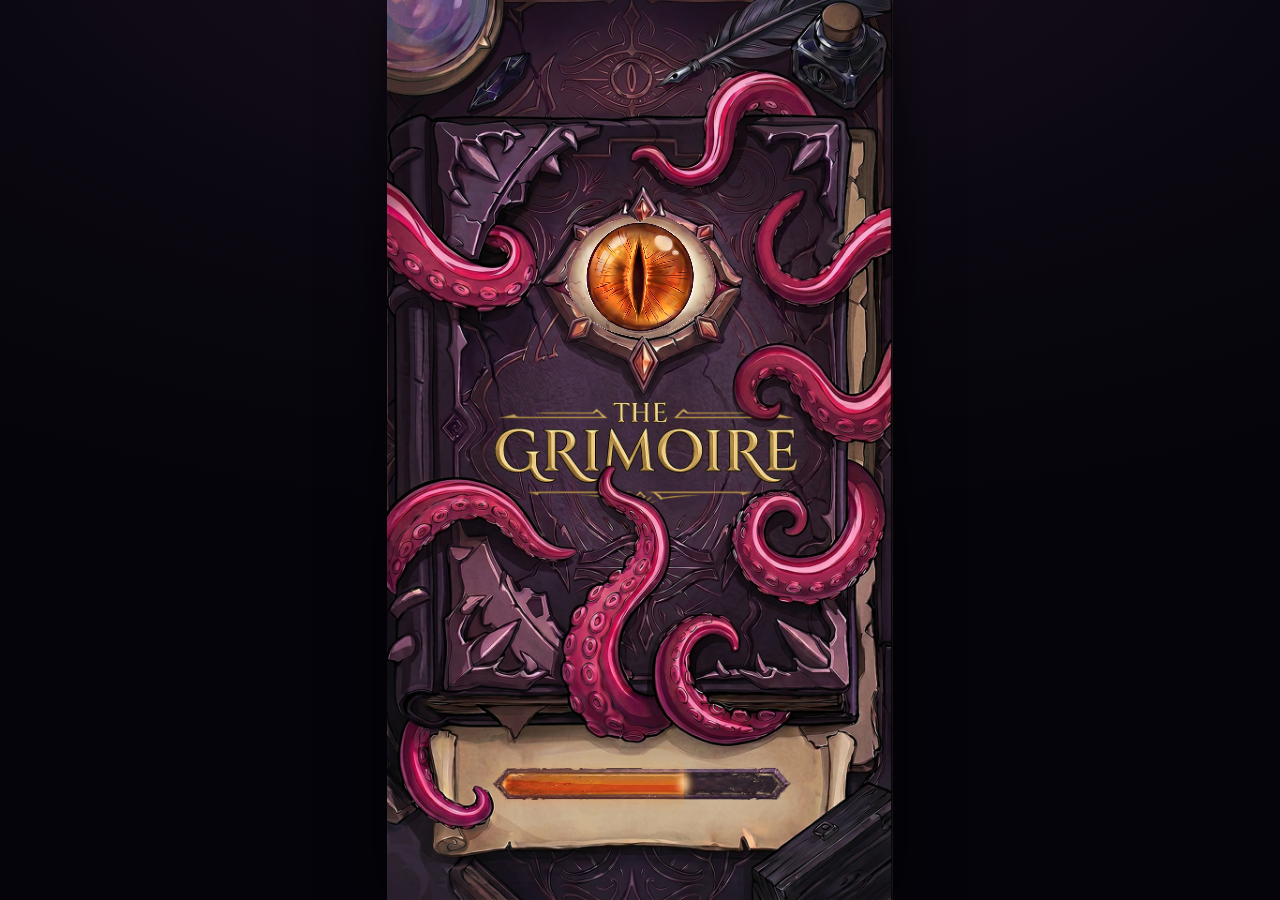
==== commit 1e3b0173: "Fix remote asset loading and reduce startup transfer" ====
--- a/index.html
+++ b/index.html
@@ -6,7 +6,7 @@
     <title>MyGrimoire</title>
     <link rel="stylesheet" href="fonts/fonts_local.css" />
     <script src="https://telegram.org/js/telegram-web-app.js"></script>
-    <script type="module" crossorigin src="./assets/index-CWEwtR5I.js"></script>
+    <script type="module" crossorigin src="./assets/index-CK7BAaks.js"></script>
     <link rel="stylesheet" crossorigin href="./assets/index-DqoC2lHq.css">
   </head>
   <body>
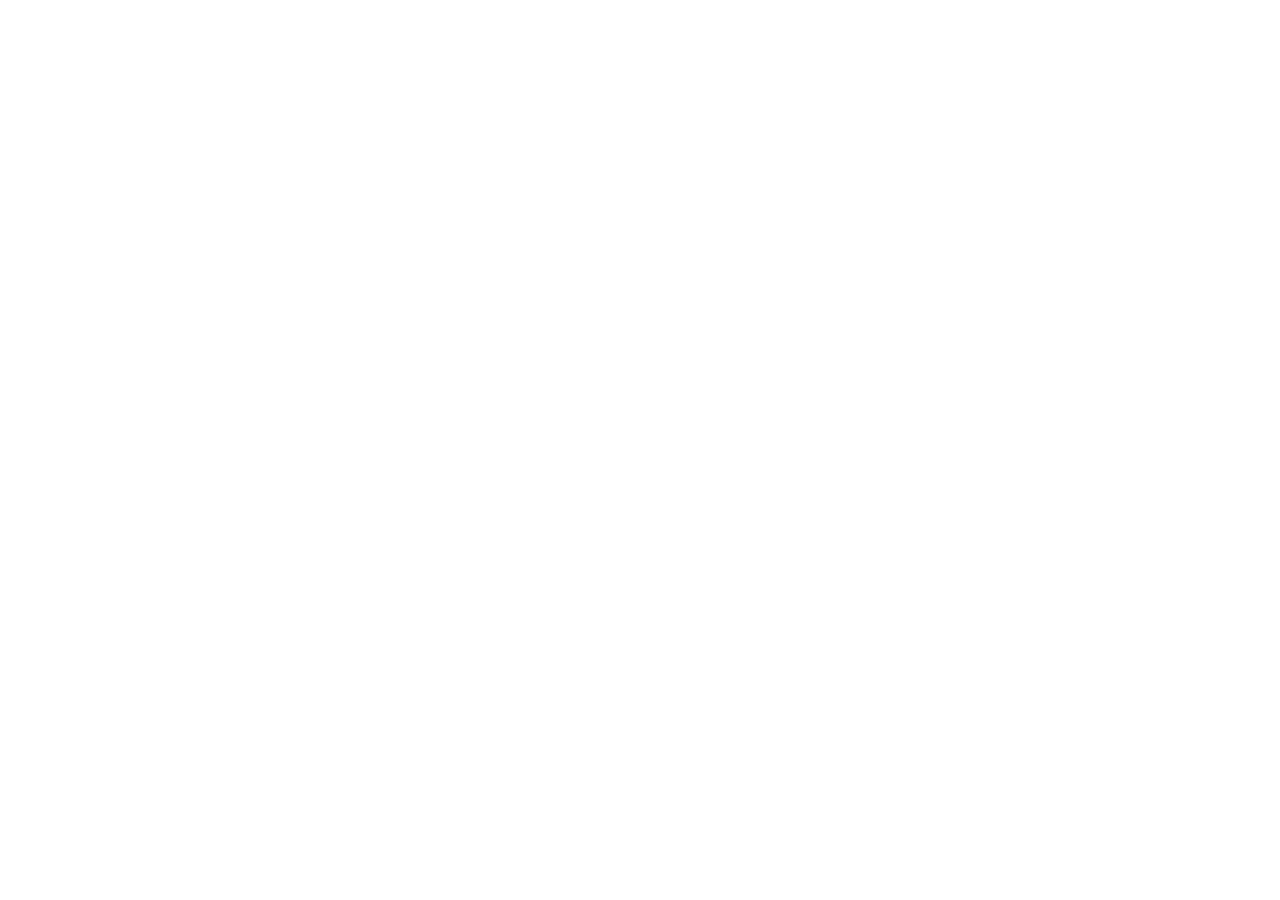
==== commit 4116d1e0: "Serve production assets through versioned CDN" ====
--- a/index.html
+++ b/index.html
@@ -1,6 +1,7 @@
 <!doctype html>
 <html lang="ru">
   <head>
+    <base href="https://cdn.jsdelivr.net/gh/ParkerShot/mygrimoire-miniapp@cdn-20260926-1/" />
     <meta charset="UTF-8" />
     <meta name="viewport" content="width=device-width, initial-scale=1.0, maximum-scale=1.0, user-scalable=no, viewport-fit=cover" />
     <title>MyGrimoire</title>
